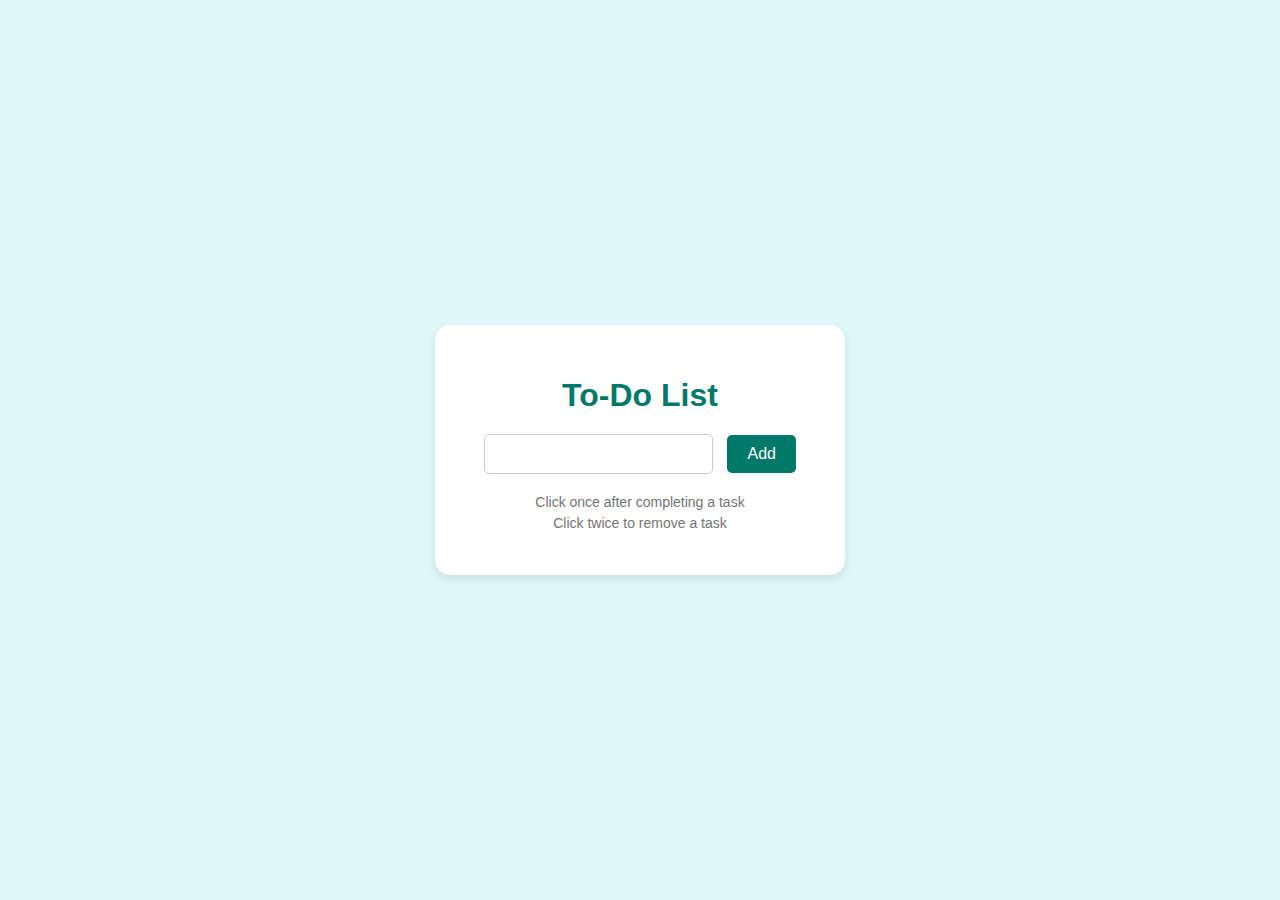
==== Project Five/index.html @ a1866af3 "Project Five - To-Do List" ====
<!DOCTYPE html>
<html lang="en">
<head>
    <meta charset="UTF-8">
    <meta name="viewport" content="width=device-width, initial-scale=1.0">
    <title>Project Five - To-Do List</title>
    <link rel="stylesheet" href="style.css">
</head>
<body>

    <div class="main">
        <h1>To-Do List</h1>
        <input type="text" id="ToDoInput">
        <button id="AddToDo">Add</button>
        <div id="todoList"></div>
        <ul>
            <li>Click once after completing a task</li>
            <li>Click twice to remove a task</li>
        </ul>
    </div>
    
    
    <script src="script.js"></script>
</body>
</html>
---- Project Five/style.css ----
body {
    font-family: 'Segoe UI', Tahoma, Geneva, Verdana, sans-serif;
    background-color: #e0f7fa;
    margin: 0;
    display: flex;
    justify-content: center;
    align-items: center;
    height: 100vh;
}

.main {
    background-color: #ffffff;
    padding: 30px;
    border-radius: 15px;
    box-shadow: 0 4px 8px rgba(0, 0, 0, 0.1);
    width: 350px;
    text-align: center;
}

h1 {
    color: #00796b;
    margin-bottom: 20px;
}

.input-container {
    display: flex;
    justify-content: space-between;
    margin-bottom: 20px;
}

#ToDoInput {
    flex: 1;
    padding: 10px;
    border: 1px solid #ccc;
    border-radius: 5px;
    margin-right: 10px;
    font-size: 16px;
}

#AddToDo {
    padding: 10px 20px;
    border: none;
    background-color: #00796b;
    color: #ffffff;
    border-radius: 5px;
    font-size: 16px;
    cursor: pointer;
    transition: background-color 0.3s ease, transform 0.2s ease;
}

#AddToDo:hover {
    background-color: #004d40;
    transform: scale(1.05);
}

#todoList {
    text-align: left;
    margin-top: 20px;
}

#todoList div {
    background-color: #f1f8e9;
    padding: 10px;
    border: 1px solid #c5e1a5;
    border-radius: 5px;
    margin-bottom: 10px;
    font-size: 16px;
    cursor: pointer;
    transition: background-color 0.3s ease;
}

#todoList div:hover {
    background-color: #dcedc8;
}

#todoList div.line-through {
    text-decoration: line-through;
    color: #757575;
}

ul {
    list-style-type: none;
    padding: 0;
    margin-top: 20px;
    font-size: 14px;
    color: #757575;
}

ul li {
    margin-bottom: 5px;
}
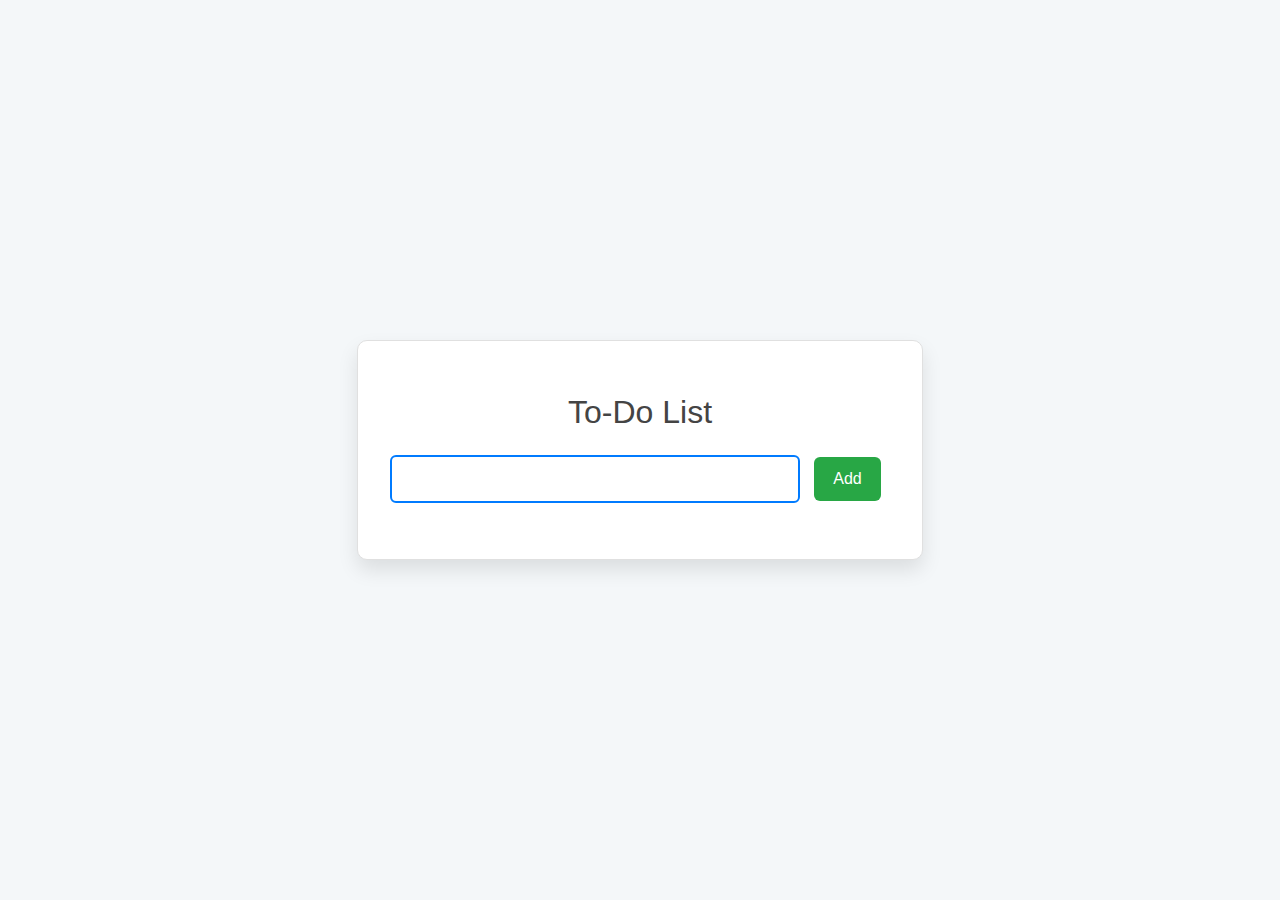
==== commit 1fe0c8af: "Project Five" ====
--- a/Project Five/index.html
+++ b/Project Five/index.html
@@ -13,10 +13,6 @@
         <input type="text" id="ToDoInput">
         <button id="AddToDo">Add</button>
         <div id="todoList"></div>
-        <ul>
-            <li>Click once after completing a task</li>
-            <li>Click twice to remove a task</li>
-        </ul>
     </div>
     
     
--- a/Project Five/style.css
+++ b/Project Five/style.css
@@ -1,91 +1,117 @@
+/* style.css */
+
 body {
-    font-family: 'Segoe UI', Tahoma, Geneva, Verdana, sans-serif;
-    background-color: #e0f7fa;
+    font-family: 'Roboto', sans-serif;
+    background-color: #f4f7f9;
+    color: #333;
     margin: 0;
+    padding: 0;
     display: flex;
     justify-content: center;
     align-items: center;
-    height: 100vh;
+    min-height: 100vh;
 }
 
 .main {
+    width: 100%;
+    max-width: 500px;
+    padding: 2rem;
     background-color: #ffffff;
-    padding: 30px;
-    border-radius: 15px;
-    box-shadow: 0 4px 8px rgba(0, 0, 0, 0.1);
-    width: 350px;
-    text-align: center;
+    box-shadow: 0 10px 20px rgba(0, 0, 0, 0.1);
+    border-radius: 10px;
+    border: 1px solid #e0e0e0;
+    margin: 1rem;
 }
 
 h1 {
-    color: #00796b;
-    margin-bottom: 20px;
+    text-align: center;
+    color: #444;
+    font-size: 2rem;
+    margin-bottom: 1.5rem;
+    font-weight: 500;
 }
 
-.input-container {
-    display: flex;
-    justify-content: space-between;
-    margin-bottom: 20px;
+input[type="text"] {
+    width: calc(100% - 120px);
+    padding: 0.8rem;
+    border: 2px solid #007bff;
+    border-radius: 6px;
+    font-size: 1rem;
+    color: #333;
+    margin-right: 10px;
+    transition: border-color 0.3s ease, box-shadow 0.3s ease;
 }
 
-#ToDoInput {
-    flex: 1;
-    padding: 10px;
-    border: 1px solid #ccc;
-    border-radius: 5px;
-    margin-right: 10px;
-    font-size: 16px;
+input[type="text"]:focus {
+    border-color: #0056b3;
+    outline: none;
+    box-shadow: 0 0 8px rgba(0, 86, 179, 0.3);
 }
 
-#AddToDo {
-    padding: 10px 20px;
+button {
+    padding: 0.8rem 1.2rem;
     border: none;
-    background-color: #00796b;
+    border-radius: 6px;
+    background-color: #28a745;
     color: #ffffff;
-    border-radius: 5px;
-    font-size: 16px;
+    font-size: 1rem;
     cursor: pointer;
     transition: background-color 0.3s ease, transform 0.2s ease;
 }
 
-#AddToDo:hover {
-    background-color: #004d40;
-    transform: scale(1.05);
+button:hover {
+    background-color: #218838;
+    transform: translateY(-3px);
 }
 
 #todoList {
-    text-align: left;
-    margin-top: 20px;
+    margin-top: 1.5rem;
 }
 
 #todoList div {
-    background-color: #f1f8e9;
-    padding: 10px;
-    border: 1px solid #c5e1a5;
-    border-radius: 5px;
-    margin-bottom: 10px;
-    font-size: 16px;
-    cursor: pointer;
-    transition: background-color 0.3s ease;
+    display: flex;
+    align-items: center;
+    background-color: #ffffff;
+    padding: 0.8rem;
+    border: 1px solid #e0e0e0;
+    border-radius: 6px;
+    margin-bottom: 0.8rem;
+    box-shadow: 0 4px 8px rgba(0, 0, 0, 0.05);
+    position: relative;
+    transition: background-color 0.3s ease, transform 0.2s ease;
 }
 
 #todoList div:hover {
-    background-color: #dcedc8;
+    background-color: #eaf0ff;
+    transform: translateY(-1px);
 }
 
-#todoList div.line-through {
-    text-decoration: line-through;
-    color: #757575;
+#todoList div span {
+    flex: 1;
+    margin-right: 10px;
+    transition: color 0.3s ease;
 }
 
-ul {
-    list-style-type: none;
-    padding: 0;
-    margin-top: 20px;
-    font-size: 14px;
-    color: #757575;
+#todoList div.line-through span {
+    text-decoration: line-through;
+    color: #999;
 }
 
-ul li {
-    margin-bottom: 5px;
+#todoList input[type="checkbox"] {
+    margin-right: 12px;
 }
+
+#todoList button {
+    background-color: #dc3545;
+    color: #ffffff;
+    border-radius: 6px;
+    padding: 0.6rem 1rem;
+    margin-left: auto;
+    cursor: pointer;
+    transition: background-color 0.3s ease, transform 0.2s ease;
+}
+
+#todoList button:hover {
+    background-color: #c82333;
+    transform: translateY(-2px);
+}
